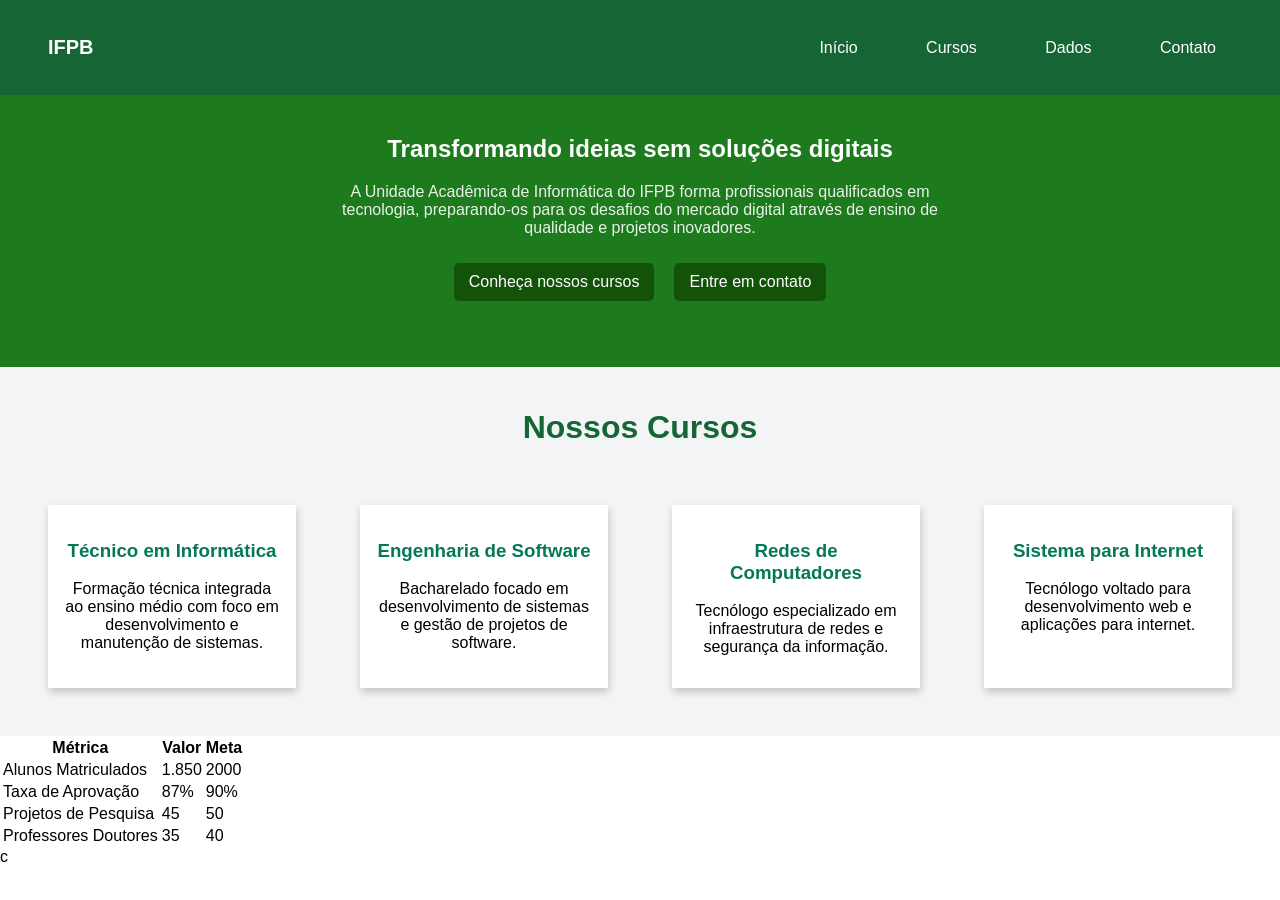
==== Revisão 1 prova/index.html @ f7c2b956 "Add files via upload" ====
<!DOCTYPE html>
<html lang="pt-BR">

<head>
    <meta charset="UTF-8">
    <meta name="viewport" content="width=device-width, initial-scale=1.0">
    <link rel="stylesheet" href="style.css">
    <title>IFPB</title>
</head>

<body>

    <header class="nav-bar">

        <nav>
            <p id="logo-text">IFPB</p>
            <div id="menu-links">
                <a href="">Início</a>
                <a href="">Cursos</a>
                <a href="">Dados</a>
                <a href="">Contato</a>
            </div>
        </nav>

    </header>

    <main>

        <section class="content-epic">
            <div class="text-epic">
                <h1>Transformando ideias sem soluções digitais</h1>
                <p>A Unidade Acadêmica de Informática do IFPB forma profissionais qualificados em tecnologia,
                    preparando-os para os desafios do mercado digital através de ensino de qualidade e projetos
                    inovadores.</p>
            </div>

            <div class="cards">

                <div class="card">
                    <p><a href="" class="card-button">Conheça nossos cursos</a></p>
                </div>

                <div class="card">
                    <p><a href="" class="card-button">Entre em contato</a></p>
                </div>
            </div>

        </section>

        <section class="courses">
            <h2>Nossos Cursos</h2>

            <div class="courses-cards">

                <div class="card-course">
                    <h3>Técnico em Informática</h3>
                    <p>Formação técnica integrada ao ensino médio com foco em desenvolvimento e manutenção de sistemas.
                    </p>
                </div>

                <div class="card-course">
                    <h3>Engenharia de Software</h3>
                    <p>Bacharelado focado em desenvolvimento de sistemas e gestão de projetos de software.
                    </p>
                </div>

                <div class="card-course">
                    <h3>Redes de Computadores</h3>
                    <p>Tecnólogo especializado em infraestrutura de redes e segurança da informação.
                    </p>
                </div>

                <div class="card-course">
                    <h3>Sistema para Internet</h3>
                    <p>Tecnólogo voltado para desenvolvimento web e aplicações para internet.
                    </p>
                </div>
            </div>

        </section>

        <section class="datas">

            <table> 
                <tr>
                    <th>Métrica</th>
                    <th>Valor</th>
                    <th>Meta</th>
                </tr>
                <tr>
                    <td>Alunos Matriculados</td>
                    <td>1.850</td>
                    <td>2000</td>
                </tr>
                <tr>
                    <td>Taxa de Aprovação</td>
                    <td>87%</td>
                    <td>90%</td>
                </tr>

                <tr>
                    <td>Projetos de Pesquisa</td>
                    <td>45</td>
                    <td>50</td>
                </tr>
                <tr>
                    <td>Professores Doutores</td>
                    <td>35</td>
                    <td>40</td>
                </tr>
            </table>
        </section>c

    </main>

</body>

</html>
---- Revisão 1 prova/style.css ----
:root {
    --verde-escuro: #166534;
    --verde-medio: #047857;
    --cinza-claro: #F3F4F6;
    --branco: #ffff;
}

body {
    padding: 0;
    margin: 0;
    box-sizing: border-box;
    font-family: Arial, Helvetica, sans-serif;
}

header {
    background-color: var(--verde-escuro);
    padding: 16px;
}

nav {
    display: flex;
    justify-content: space-between;
    align-items: center;
    color: var(--branco);
}

nav p {
    font-size: 1.25rem;
    font-weight: bold;
    margin-left: 32px;
}

#menu-links a {
    text-decoration: none;
    color: var(--branco);
    padding: 16px;
    margin-right: 32px;
}

.content-epic {
    background-color: rgb(29, 122, 29);
    text-align: center;
    padding: 8px;
}

.content-epic .text-epic h1 {
    margin-top: 32px;
    color: var(--branco);
    font-weight: bold;
}

.content-epic .text-epic p{
    font-size: 16px;
    color: rgba(255, 255, 255, 0.911);
    max-width: 50%;
    margin: 0 auto;
    font-weight: lighter;
}

.cards {
    display: flex;
    justify-content: center;
    margin-bottom: 32px;
}

.card-button {
    display: inline-block;
    margin: 10px;
    padding: 10px 15px;
    background-color: #135209;
    color: #fff;
    text-decoration: none;
    border-radius: 5px;
    border: white;
}

.courses {
    background-color: var(--cinza-claro);
    padding: 16px;
}

.courses h2 {
    color: var(--verde-escuro);
    text-align: center;
    font-size: 32px;
    font-weight: bold;
}

.courses-cards {
    display: flex;
    justify-content: space-between;
}   

.card-course {
    position: relative;
    padding: 16px;
    width: 300px;
    background-color: var(--branco);
    margin: 32px;
    text-align: center;
    box-shadow: 1px 4px 8px rgba(0, 0, 0, 0.2);
}

.card-course h3 {
    color: var(--verde-medio);
}
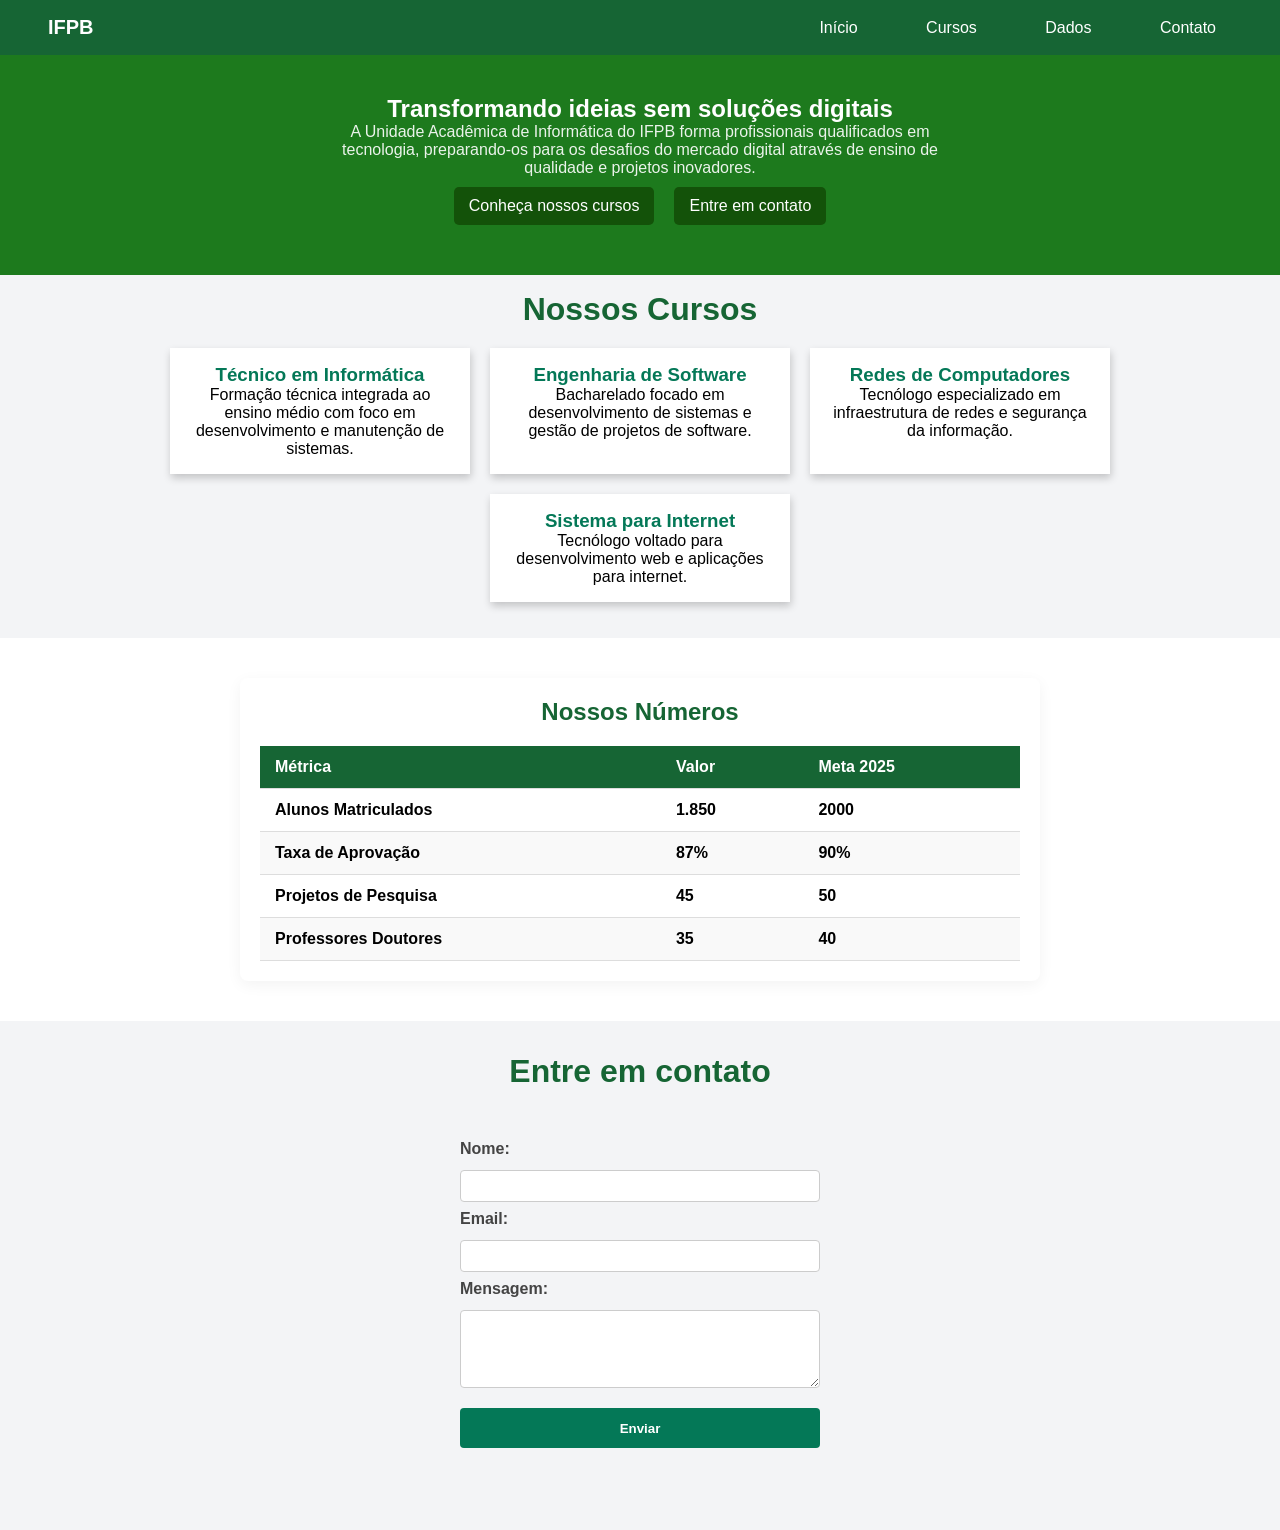
==== commit 2643348a: "Add files via upload" ====
--- a/Revisão 1 prova/index.html
+++ b/Revisão 1 prova/index.html
@@ -81,35 +81,62 @@
 
         <section class="datas">
 
-            <table> 
-                <tr>
-                    <th>Métrica</th>
-                    <th>Valor</th>
-                    <th>Meta</th>
-                </tr>
-                <tr>
-                    <td>Alunos Matriculados</td>
-                    <td>1.850</td>
-                    <td>2000</td>
-                </tr>
-                <tr>
-                    <td>Taxa de Aprovação</td>
-                    <td>87%</td>
-                    <td>90%</td>
-                </tr>
+            <h2>Nossos Números</h2>
 
-                <tr>
-                    <td>Projetos de Pesquisa</td>
-                    <td>45</td>
-                    <td>50</td>
-                </tr>
-                <tr>
-                    <td>Professores Doutores</td>
-                    <td>35</td>
-                    <td>40</td>
-                </tr>
+            <table class="table"> 
+                
+                <thead>
+                    <tr>
+                        <th>Métrica</th>
+                        <th>Valor</th>
+                        <th>Meta 2025</th>
+                    </tr>
+                </thead>
+                <tbody>
+
+                    <tr>
+                        <td>Alunos Matriculados</td>
+                        <td>1.850</td>
+                        <td>2000</td>
+                    </tr>
+                    <tr>
+                        <td>Taxa de Aprovação</td>
+                        <td>87%</td>
+                        <td>90%</td>
+                    </tr>
+                    
+                    <tr>
+                        <td>Projetos de Pesquisa</td>
+                        <td>45</td>
+                        <td>50</td>
+                    </tr>
+                    <tr>
+                        <td>Professores Doutores</td>
+                        <td>35</td>
+                        <td>40</td>
+                    </tr>
+                </tbody>
             </table>
-        </section>c
+        </section>
+
+        <section class="contact">
+            <h2>Entre em contato</h2>
+            
+            <div class="form">
+                <form action="/send-data" method="POST">
+                    <label for="name">Nome:</label>
+                    <input type="text" id="name">
+
+                    <label for="email">Email:</label>
+                    <input type="email" id="email">
+
+                    <label for="mensage">Mensagem:</label>
+                    <textarea id="mensage" rows="4"></textarea>
+                    
+                    <button type="submit">Enviar</button>
+                </form>
+            </div>
+        </section>
 
     </main>
 
--- a/Revisão 1 prova/style.css
+++ b/Revisão 1 prova/style.css
@@ -1,45 +1,68 @@
+/* ==========================================================================
+   1. VARIÁVEIS (CSS Custom Properties)
+   Serve para guardar cores e tamanhos que usamos muitas vezes. 
+   Se o cliente pedir para mudar o verde, mudamos só aqui e altera no site todo!
+   ========================================================================== */
 :root {
     --verde-escuro: #166534;
     --verde-medio: #047857;
     --cinza-claro: #F3F4F6;
-    --branco: #ffff;
-}
-
-body {
+    --branco: #ffffff;
+}
+
+/* ==========================================================================
+   2. RESET GLOBAL E CONFIGURAÇÃO BASE (Aula 04)
+   ========================================================================== */
+* {
+    /* O asterisco (*) seleciona TODOS os elementos da página. */
     padding: 0;
     margin: 0;
-    box-sizing: border-box;
+    
+    /* REGRA DE OURO (Box Model): Faz com que o padding e a borda não aumentem 
+       a largura total (width) da caixa. Evita que o layout quebre. */
+    box-sizing: border-box; 
+}
+
+body {
+    /* Define a fonte padrão para todo o site. Cascata: os filhos herdam isso. */
     font-family: Arial, Helvetica, sans-serif;
 }
 
+/* ==========================================================================
+   3. CABEÇALHO E NAVEGAÇÃO (Flexbox - Aula 06)
+   ========================================================================== */
 header {
-    background-color: var(--verde-escuro);
-    padding: 16px;
+    background-color: var(--verde-escuro); /* Usa a variável que criamos lá em cima */
+    padding: 16px;                         /* Espaço interno para não colar nas bordas */
 }
 
 nav {
-    display: flex;
-    justify-content: space-between;
-    align-items: center;
-    color: var(--branco);
+    display: flex;                   /* ATIVA O FLEXBOX: Põe os filhos lado a lado */
+    justify-content: space-between;  /* Empurra a Logo para a esquerda e o Menu para a direita */
+    align-items: center;             /* Centraliza os itens na vertical (eixo cruzado) */
+    color: var(--branco);
+    flex-wrap: wrap;                 /* Permite que o menu quebre para a linha de baixo se a tela apertar */
 }
 
 nav p {
-    font-size: 1.25rem;
-    font-weight: bold;
-    margin-left: 32px;
+    font-size: 1.25rem; /* 'rem' é melhor para acessibilidade do que 'px' */
+    font-weight: bold;  /* Texto em negrito */
+    margin-left: 32px;  /* Afasta a logo da borda esquerda */
 }
 
 #menu-links a {
-    text-decoration: none;
+    text-decoration: none; /* Tira aquele sublinhado feio padrão dos links */
     color: var(--branco);
     padding: 16px;
     margin-right: 32px;
 }
 
+/* ==========================================================================
+   4. SEÇÃO PRINCIPAL (Hero / Epic)
+   ========================================================================== */
 .content-epic {
     background-color: rgb(29, 122, 29);
-    text-align: center;
+    text-align: center; /* Centraliza todo o texto que está dentro desta caixa */
     padding: 8px;
 }
 
@@ -49,31 +72,37 @@
     font-weight: bold;
 }
 
-.content-epic .text-epic p{
+.content-epic .text-epic p {
     font-size: 16px;
-    color: rgba(255, 255, 255, 0.911);
-    max-width: 50%;
-    margin: 0 auto;
+    color: rgba(255, 255, 255, 0.911); /* Branco com um pouco de transparência */
+    max-width: 50%;                    /* O parágrafo não vai ocupar a tela toda, fica mais fácil de ler */
+    margin: 0 auto;                    /* Centraliza a própria caixa do parágrafo na tela */
     font-weight: lighter;
 }
 
+/* ==========================================================================
+   5. BOTÕES (Interatividade)
+   ========================================================================== */
 .cards {
-    display: flex;
-    justify-content: center;
+    display: flex;             /* Flexbox para colocar os botões lado a lado */
+    justify-content: center;   /* Centraliza os botões no meio da tela */
     margin-bottom: 32px;
 }
 
 .card-button {
-    display: inline-block;
+    display: inline-block;     /* Permite colocar margin/padding num link (<a>) */
     margin: 10px;
     padding: 10px 15px;
     background-color: #135209;
     color: #fff;
     text-decoration: none;
-    border-radius: 5px;
+    border-radius: 5px;        /* Arredonda as pontas do botão */
     border: white;
 }
 
+/* ==========================================================================
+   6. SEÇÃO DE CURSOS E CARTÕES (Cards com Flexbox)
+   ========================================================================== */
 .courses {
     background-color: var(--cinza-claro);
     padding: 16px;
@@ -87,20 +116,152 @@
 }
 
 .courses-cards {
-    display: flex;
-    justify-content: space-between;
-}   
+    display: flex;           /* Ativa o Flexbox para alinhar os cartões */
+    justify-content: center; /* Centraliza os cartões */
+    flex-wrap: wrap;         /* REGRA DE OURO DA RESPONSIVIDADE: Se não couber, joga para a linha de baixo! */
+    gap: 20px;               /* Cria um espaço uniforme entre os cartões (melhor que usar margin em cada um) */
+    padding: 20px 0;
+} 
 
 .card-course {
     position: relative;
     padding: 16px;
-    width: 300px;
+    width: 300px;            /* Largura fixa do cartão. O flex-wrap cuida de reposicioná-lo em telas pequenas */
     background-color: var(--branco);
-    margin: 32px;
     text-align: center;
-    box-shadow: 1px 4px 8px rgba(0, 0, 0, 0.2);
+    box-shadow: 1px 4px 8px rgba(0, 0, 0, 0.2); /* Cria uma sombra para dar efeito de "cartão em pé" (Elevação) */
 }
 
 .card-course h3 {
     color: var(--verde-medio);
+}
+
+/* ==========================================================================
+   7. TABELA DE DADOS (Aula 03)
+   ========================================================================== */
+.datas {
+    max-width: 800px;
+    margin: 40px auto; 
+    padding: 20px; 
+    background-color: #fff; 
+    border-radius: 8px; 
+    box-shadow: 0 4px 15px rgba(0, 0, 0, 0.05); 
+    
+    /* RESPONSIVIDADE: Se a tabela for maior que a tela do celular, 
+       cria uma barra de rolagem horizontal só para ela, não quebrando o site. */
+    overflow-x: auto; 
+}
+
+.datas h2 {
+    text-align: center; 
+    color: var(--verde-escuro); 
+    font-family: 'Segoe UI', Tahoma, Geneva, Verdana, sans-serif;
+    margin-bottom: 20px;
+}
+
+.table {
+    width: 100%; 
+    /* REGRA DE OURO DAS TABELAS: Une as bordas das células numa linha única */
+    border-collapse: collapse; 
+    font-family: 'Segoe UI', Tahoma, Geneva, Verdana, sans-serif;
+    font-size: 16px;
+}
+
+.table thead tr {
+    background-color: var(--verde-escuro); 
+    color: #ffffff; 
+    text-align: left; 
+}
+
+.table th,
+.table td {
+    padding: 12px 15px; /* Evita que o texto encoste na linha da tabela */
+    border-bottom: 1px solid #dddddd; 
+    font-weight: bold;
+}
+
+/* Pseudo-classe: Pinta de cinza clarinho apenas as linhas pares (Zebra Striping) */
+.table tbody tr:nth-child(even) {
+    background-color: #f9f9f9; 
+}
+
+/* Pseudo-classe: Muda a cor da linha quando o mouse passa por cima */
+.table tbody tr:hover {
+    background-color: #e2e6ea; 
+    transition: background-color 0.3s ease; /* Faz a cor mudar suavemente */
+}
+
+/* ==========================================================================
+   8. FORMULÁRIO DE CONTATO
+   ========================================================================== */
+.contact {
+    background-color: var(--cinza-claro);
+    padding: 32px;
+}
+
+.contact h2 {
+    color: var(--verde-escuro);
+    font-size: 32px;
+    text-align: center;
+}
+
+.form form {
+    margin: 50px auto;
+    max-width: 360px;
+    display: flex;            /* Flexbox no formulário! */
+    flex-direction: column;   /* Muda a direção: empilha os campos de cima para baixo (coluna) */
+    gap: 8px;                 /* Espaço automático entre label, input e botão */
+}
+
+.form label {
+    font-weight: bold;
+    color: #444444;
+    margin-bottom: 4px;
+}
+
+.form input, .form textarea {
+    width: 100%;              /* Ocupa 100% da largura da caixa do formulário (360px) */
+    padding: 8px;             /* Espaço interno para o texto digitado */
+    border: 1px solid #cccccc;
+    border-radius: 4px;
+    transition: all 0.3s ease;
+}
+
+.form input { height: 32px; }
+
+/* Botão do formulário */
+.form button {
+    color: var(--branco);
+    background-color: var(--verde-medio);
+    width: 100%;              /* 100% é melhor para mobile, o botão fica grande e fácil de clicar */
+    border-radius: 4px;
+    border: none;             /* Tira a borda 3D feia padrão dos navegadores */
+    height: 40px;             
+    margin-top: 12px;
+    font-weight: bold;
+    cursor: pointer;          /* Cursor vira 'mãozinha' para indicar que é clicável */
+}
+
+/* ==========================================================================
+   9. MEDIA QUERIES (Mobile First / Responsividade - Aula 05)
+   Tudo que estiver aqui dentro SÓ acontece se a tela for menor que 768px (Celulares/Tablets)
+   ========================================================================== */
+@media (max-width: 768px) {
+    
+    /* Empilha a logo e o menu um embaixo do outro no celular */
+    nav {
+        flex-direction: column;
+        gap: 15px;
+    }
+
+    /* Remove as margens laterais que faziam sentido no PC, mas apertam no celular */
+    nav p, #menu-links a {
+        margin: 0; 
+        padding: 8px;
+    }
+
+    /* O texto principal do Hero estava preso em 50%. No celular, ele precisa de mais espaço */
+    .content-epic .text-epic p {
+        max-width: 90%; 
+    }
 }
